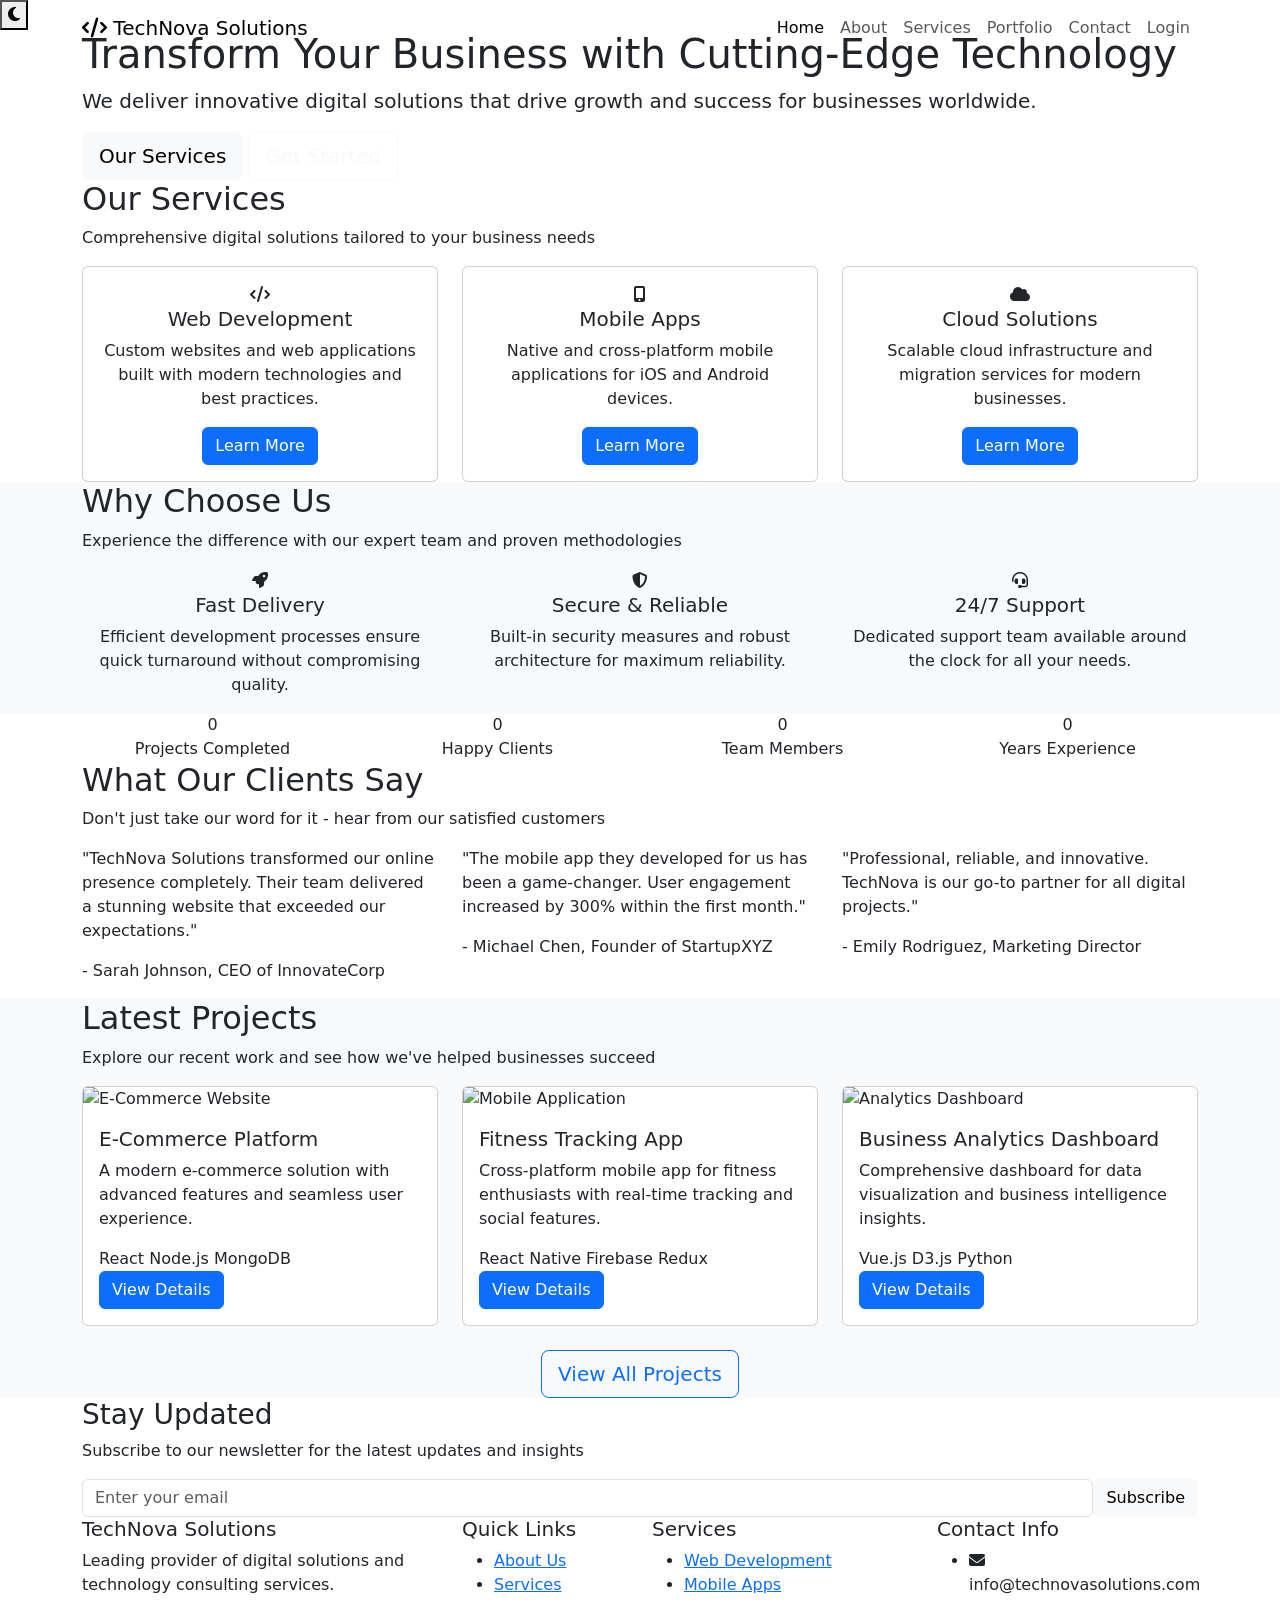
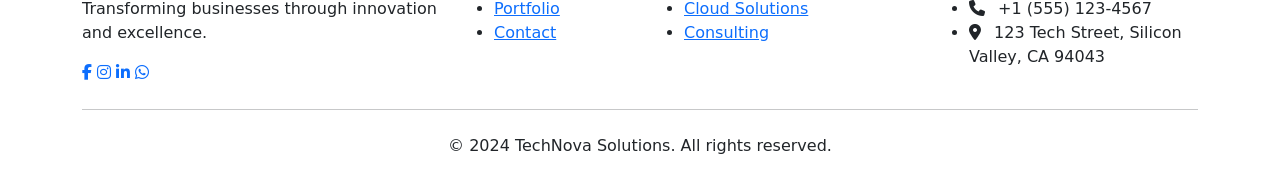
==== index.html @ acc78cc4 "Add files via upload" ====
<!DOCTYPE html>
<html lang="en">
<head>
  <meta charset="UTF-8">
  <meta name="viewport" content="width=device-width, initial-scale=1.0">
  <base href="/services/">
  <title>TechNova Solutions - Professional Services</title>
  <meta name="description" content="Leading provider of digital solutions, web development, and technology consulting services.">
  
  <!-- Bootstrap 5 CSS -->
  <link href="https://cdn.jsdelivr.net/npm/bootstrap@5.3.0/dist/css/bootstrap.min.css" rel="stylesheet">
  
  <!-- Font Awesome -->
  <link rel="stylesheet" href="https://cdnjs.cloudflare.com/ajax/libs/font-awesome/6.4.0/css/all.min.css">
  
  <!-- Custom CSS -->
  <link rel="stylesheet" href="css/styles.css">
</head>
<body>
  <!-- Navigation -->
  <nav class="navbar navbar-expand-lg navbar-light fixed-top">
    <div class="container">
      <a class="navbar-brand" href="index.html">
        <i class="fas fa-code"></i> TechNova Solutions
      </a>
      
      <button class="navbar-toggler" type="button" data-bs-toggle="collapse" data-bs-target="#navbarNav">
        <span class="navbar-toggler-icon"></span>
      </button>
      
      <div class="collapse navbar-collapse" id="navbarNav">
        <ul class="navbar-nav ms-auto">
          <li class="nav-item">
            <a class="nav-link active" href="#home">Home</a>
          </li>
          <li class="nav-item">
            <a class="nav-link" href="about.html">About</a>
          </li>
          <li class="nav-item">
            <a class="nav-link" href="services.html">Services</a>
          </li>
          <li class="nav-item">
            <a class="nav-link" href="portfolio.html">Portfolio</a>
          </li>
          <li class="nav-item">
            <a class="nav-link" href="contact.html">Contact</a>
          </li>
          <li class="nav-item">
            <a class="nav-link" href="login.html">Login</a>
          </li>
        </ul>
      </div>
    </div>
  </nav>

  <!-- Dark Mode Toggle -->
  <button id="theme-toggle" class="theme-toggle">
    <i class="fas fa-moon"></i>
  </button>

  <!-- Hero Section -->
  <section id="home" class="hero">
    <div class="container">
      <h1>Transform Your Business with Cutting-Edge Technology</h1>
      <p class="lead">We deliver innovative digital solutions that drive growth and success for businesses worldwide.</p>
      <div>
        <a href="#services" class="btn btn-light btn-lg">Our Services</a>
        <a href="contact.html" class="btn btn-outline-light btn-lg">Get Started</a>
      </div>
    </div>
  </section>

  <!-- Services Overview -->
  <section id="services-overview" class="section">
    <div class="container">
      <div class="section-title">
        <h2>Our Services</h2>
        <p>Comprehensive digital solutions tailored to your business needs</p>
      </div>
      
      <div class="row g-4">
        <div class="col-lg-4 col-md-6">
          <div class="card h-100">
            <div class="card-body text-center">
              <div class="service-icon mx-auto">
                <i class="fas fa-code"></i>
              </div>
              <h5 class="card-title">Web Development</h5>
              <p class="card-text">Custom websites and web applications built with modern technologies and best practices.</p>
              <a href="services.html" class="btn btn-primary">Learn More</a>
            </div>
          </div>
        </div>
        
        <div class="col-lg-4 col-md-6">
          <div class="card h-100">
            <div class="card-body text-center">
              <div class="service-icon mx-auto">
                <i class="fas fa-mobile-alt"></i>
              </div>
              <h5 class="card-title">Mobile Apps</h5>
              <p class="card-text">Native and cross-platform mobile applications for iOS and Android devices.</p>
              <a href="services.html" class="btn btn-primary">Learn More</a>
            </div>
          </div>
        </div>
        
        <div class="col-lg-4 col-md-6">
          <div class="card h-100">
            <div class="card-body text-center">
              <div class="service-icon mx-auto">
                <i class="fas fa-cloud"></i>
              </div>
              <h5 class="card-title">Cloud Solutions</h5>
              <p class="card-text">Scalable cloud infrastructure and migration services for modern businesses.</p>
              <a href="services.html" class="btn btn-primary">Learn More</a>
            </div>
          </div>
        </div>
      </div>
    </div>
  </section>

  <!-- Features Section -->
  <section class="section bg-light">
    <div class="container">
      <div class="section-title">
        <h2>Why Choose Us</h2>
        <p>Experience the difference with our expert team and proven methodologies</p>
      </div>
      
      <div class="row g-4">
        <div class="col-lg-4 col-md-6 text-center">
          <div class="feature-icon">
            <i class="fas fa-rocket"></i>
          </div>
          <h5>Fast Delivery</h5>
          <p>Efficient development processes ensure quick turnaround without compromising quality.</p>
        </div>
        
        <div class="col-lg-4 col-md-6 text-center">
          <div class="feature-icon">
            <i class="fas fa-shield-alt"></i>
          </div>
          <h5>Secure & Reliable</h5>
          <p>Built-in security measures and robust architecture for maximum reliability.</p>
        </div>
        
        <div class="col-lg-4 col-md-6 text-center">
          <div class="feature-icon">
            <i class="fas fa-headset"></i>
          </div>
          <h5>24/7 Support</h5>
          <p>Dedicated support team available around the clock for all your needs.</p>
        </div>
      </div>
    </div>
  </section>

  <!-- Statistics Section -->
  <section class="stats">
    <div class="container">
      <div class="row text-center">
        <div class="col-lg-3 col-md-6">
          <div class="stat-item">
            <div class="stat-number counter" data-target="500">0</div>
            <div class="stat-label">Projects Completed</div>
          </div>
        </div>
        
        <div class="col-lg-3 col-md-6">
          <div class="stat-item">
            <div class="stat-number counter" data-target="250">0</div>
            <div class="stat-label">Happy Clients</div>
          </div>
        </div>
        
        <div class="col-lg-3 col-md-6">
          <div class="stat-item">
            <div class="stat-number counter" data-target="50">0</div>
            <div class="stat-label">Team Members</div>
          </div>
        </div>
        
        <div class="col-lg-3 col-md-6">
          <div class="stat-item">
            <div class="stat-number counter" data-target="5">0</div>
            <div class="stat-label">Years Experience</div>
          </div>
        </div>
      </div>
    </div>
  </section>

  <!-- Testimonials -->
  <section class="section">
    <div class="container">
      <div class="section-title">
        <h2>What Our Clients Say</h2>
        <p>Don't just take our word for it - hear from our satisfied customers</p>
      </div>
      
      <div class="row">
        <div class="col-lg-4">
          <div class="testimonial">
            <p class="testimonial-text">"TechNova Solutions transformed our online presence completely. Their team delivered a stunning website that exceeded our expectations."</p>
            <p class="testimonial-author">- Sarah Johnson, CEO of InnovateCorp</p>
          </div>
        </div>
        
        <div class="col-lg-4">
          <div class="testimonial">
            <p class="testimonial-text">"The mobile app they developed for us has been a game-changer. User engagement increased by 300% within the first month."</p>
            <p class="testimonial-author">- Michael Chen, Founder of StartupXYZ</p>
          </div>
        </div>
        
        <div class="col-lg-4">
          <div class="testimonial">
            <p class="testimonial-text">"Professional, reliable, and innovative. TechNova is our go-to partner for all digital projects."</p>
            <p class="testimonial-author">- Emily Rodriguez, Marketing Director</p>
          </div>
        </div>
      </div>
    </div>
  </section>

  <!-- Latest Projects Preview -->
  <section class="section bg-light">
    <div class="container">
      <div class="section-title">
        <h2>Latest Projects</h2>
        <p>Explore our recent work and see how we've helped businesses succeed</p>
      </div>
      
      <div class="row g-4">
        <div class="col-lg-4 col-md-6">
          <div class="card portfolio-item">
            <img src="https://via.placeholder.com/400x250/4F46E5/FFFFFF?text=E-Commerce+Site" alt="E-Commerce Website" class="card-img-top">
            <div class="card-body">
              <h5 class="card-title">E-Commerce Platform</h5>
              <p class="card-text">A modern e-commerce solution with advanced features and seamless user experience.</p>
              <div class="portfolio-tech">
                <span>React</span>
                <span>Node.js</span>
                <span>MongoDB</span>
              </div>
              <a href="portfolio.html" class="btn btn-primary">View Details</a>
            </div>
          </div>
        </div>
        
        <div class="col-lg-4 col-md-6">
          <div class="card portfolio-item">
            <img src="https://via.placeholder.com/400x250/06B6D4/FFFFFF?text=Mobile+App" alt="Mobile Application" class="card-img-top">
            <div class="card-body">
              <h5 class="card-title">Fitness Tracking App</h5>
              <p class="card-text">Cross-platform mobile app for fitness enthusiasts with real-time tracking and social features.</p>
              <div class="portfolio-tech">
                <span>React Native</span>
                <span>Firebase</span>
                <span>Redux</span>
              </div>
              <a href="portfolio.html" class="btn btn-primary">View Details</a>
            </div>
          </div>
        </div>
        
        <div class="col-lg-4 col-md-6">
          <div class="card portfolio-item">
            <img src="https://via.placeholder.com/400x250/22C55E/FFFFFF?text=Dashboard" alt="Analytics Dashboard" class="card-img-top">
            <div class="card-body">
              <h5 class="card-title">Business Analytics Dashboard</h5>
              <p class="card-text">Comprehensive dashboard for data visualization and business intelligence insights.</p>
              <div class="portfolio-tech">
                <span>Vue.js</span>
                <span>D3.js</span>
                <span>Python</span>
              </div>
              <a href="portfolio.html" class="btn btn-primary">View Details</a>
            </div>
          </div>
        </div>
      </div>
      
      <div class="text-center mt-4">
        <a href="portfolio.html" class="btn btn-outline-primary btn-lg">View All Projects</a>
      </div>
    </div>
  </section>

  <!-- Newsletter Section -->
  <section class="newsletter">
    <div class="container">
      <h3>Stay Updated</h3>
      <p>Subscribe to our newsletter for the latest updates and insights</p>
      <form class="newsletter-form d-flex">
        <input type="email" class="form-control" placeholder="Enter your email" required>
        <button type="submit" class="btn btn-light">Subscribe</button>
      </form>
    </div>
  </section>

  <!-- Footer -->
  <footer class="footer">
    <div class="container">
      <div class="row">
        <div class="col-lg-4 col-md-6">
          <h5>TechNova Solutions</h5>
          <p>Leading provider of digital solutions and technology consulting services. Transforming businesses through innovation and excellence.</p>
          <div class="social-icons">
            <a href="https://facebook.com/technovasolutions" target="_blank"><i class="fab fa-facebook-f"></i></a>
            <a href="https://instagram.com/technovasolutions" target="_blank"><i class="fab fa-instagram"></i></a>
            <a href="https://linkedin.com/company/technovasolutions" target="_blank"><i class="fab fa-linkedin-in"></i></a>
            <a href="https://wa.me/1234567890" target="_blank"><i class="fab fa-whatsapp"></i></a>
          </div>
        </div>
        
        <div class="col-lg-2 col-md-6">
          <h5>Quick Links</h5>
          <ul class="footer-links">
            <li><a href="about.html">About Us</a></li>
            <li><a href="services.html">Services</a></li>
            <li><a href="portfolio.html">Portfolio</a></li>
            <li><a href="contact.html">Contact</a></li>
          </ul>
        </div>
        
        <div class="col-lg-3 col-md-6">
          <h5>Services</h5>
          <ul class="footer-links">
            <li><a href="services.html">Web Development</a></li>
            <li><a href="services.html">Mobile Apps</a></li>
            <li><a href="services.html">Cloud Solutions</a></li>
            <li><a href="services.html">Consulting</a></li>
          </ul>
        </div>
        
        <div class="col-lg-3 col-md-6">
          <h5>Contact Info</h5>
          <ul class="footer-links">
            <li><i class="fas fa-envelope me-2"></i> info@technovasolutions.com</li>
            <li><i class="fas fa-phone me-2"></i> +1 (555) 123-4567</li>
            <li><i class="fas fa-map-marker-alt me-2"></i> 123 Tech Street, Silicon Valley, CA 94043</li>
          </ul>
        </div>
      </div>
      
      <hr class="my-4">
      
      <div class="text-center">
        <p>&copy; 2024 TechNova Solutions. All rights reserved.</p>
      </div>
    </div>
  </footer>

  <!-- Bootstrap 5 JS -->
  <script src="https://cdn.jsdelivr.net/npm/bootstrap@5.3.0/dist/js/bootstrap.bundle.min.js"></script>
  
  <!-- Custom JS -->
  <script src="js/script.js"></script>
</body>
</html>
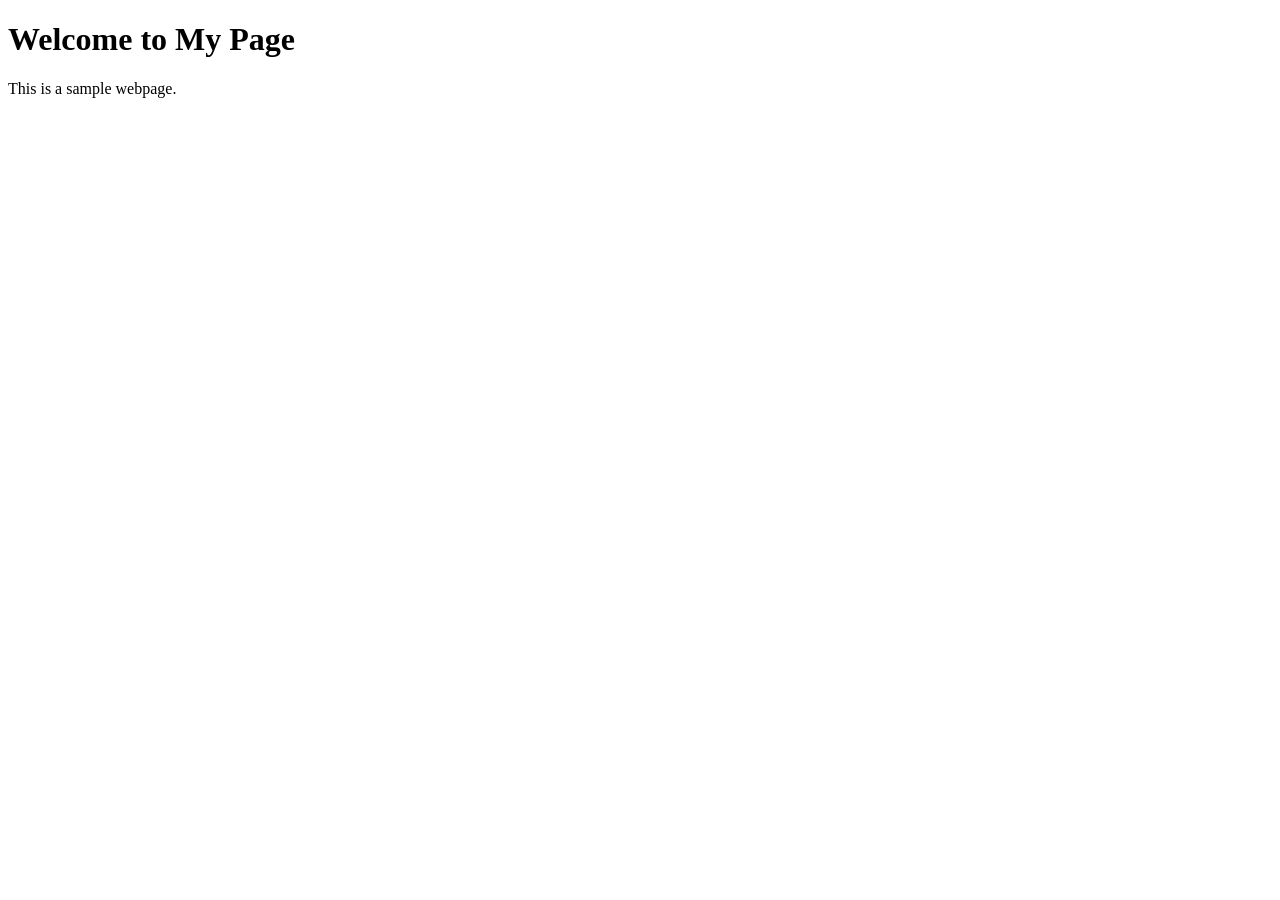
==== commit 6b7bc9e9: "Removed <base href="/services/"> tag to fix CSS and JS loading issue." ====
--- a/index.html
+++ b/index.html
@@ -1,363 +1,14 @@
-<!DOCTYPE html>
-<html lang="en">
-<head>
-  <meta charset="UTF-8">
-  <meta name="viewport" content="width=device-width, initial-scale=1.0">
-  <base href="/services/">
-  <title>TechNova Solutions - Professional Services</title>
-  <meta name="description" content="Leading provider of digital solutions, web development, and technology consulting services.">
-  
-  <!-- Bootstrap 5 CSS -->
-  <link href="https://cdn.jsdelivr.net/npm/bootstrap@5.3.0/dist/css/bootstrap.min.css" rel="stylesheet">
-  
-  <!-- Font Awesome -->
-  <link rel="stylesheet" href="https://cdnjs.cloudflare.com/ajax/libs/font-awesome/6.4.0/css/all.min.css">
-  
-  <!-- Custom CSS -->
-  <link rel="stylesheet" href="css/styles.css">
-</head>
-<body>
-  <!-- Navigation -->
-  <nav class="navbar navbar-expand-lg navbar-light fixed-top">
-    <div class="container">
-      <a class="navbar-brand" href="index.html">
-        <i class="fas fa-code"></i> TechNova Solutions
-      </a>
-      
-      <button class="navbar-toggler" type="button" data-bs-toggle="collapse" data-bs-target="#navbarNav">
-        <span class="navbar-toggler-icon"></span>
-      </button>
-      
-      <div class="collapse navbar-collapse" id="navbarNav">
-        <ul class="navbar-nav ms-auto">
-          <li class="nav-item">
-            <a class="nav-link active" href="#home">Home</a>
-          </li>
-          <li class="nav-item">
-            <a class="nav-link" href="about.html">About</a>
-          </li>
-          <li class="nav-item">
-            <a class="nav-link" href="services.html">Services</a>
-          </li>
-          <li class="nav-item">
-            <a class="nav-link" href="portfolio.html">Portfolio</a>
-          </li>
-          <li class="nav-item">
-            <a class="nav-link" href="contact.html">Contact</a>
-          </li>
-          <li class="nav-item">
-            <a class="nav-link" href="login.html">Login</a>
-          </li>
-        </ul>
-      </div>
-    </div>
-  </nav>
-
-  <!-- Dark Mode Toggle -->
-  <button id="theme-toggle" class="theme-toggle">
-    <i class="fas fa-moon"></i>
-  </button>
-
-  <!-- Hero Section -->
-  <section id="home" class="hero">
-    <div class="container">
-      <h1>Transform Your Business with Cutting-Edge Technology</h1>
-      <p class="lead">We deliver innovative digital solutions that drive growth and success for businesses worldwide.</p>
-      <div>
-        <a href="#services" class="btn btn-light btn-lg">Our Services</a>
-        <a href="contact.html" class="btn btn-outline-light btn-lg">Get Started</a>
-      </div>
-    </div>
-  </section>
-
-  <!-- Services Overview -->
-  <section id="services-overview" class="section">
-    <div class="container">
-      <div class="section-title">
-        <h2>Our Services</h2>
-        <p>Comprehensive digital solutions tailored to your business needs</p>
-      </div>
-      
-      <div class="row g-4">
-        <div class="col-lg-4 col-md-6">
-          <div class="card h-100">
-            <div class="card-body text-center">
-              <div class="service-icon mx-auto">
-                <i class="fas fa-code"></i>
-              </div>
-              <h5 class="card-title">Web Development</h5>
-              <p class="card-text">Custom websites and web applications built with modern technologies and best practices.</p>
-              <a href="services.html" class="btn btn-primary">Learn More</a>
-            </div>
-          </div>
-        </div>
-        
-        <div class="col-lg-4 col-md-6">
-          <div class="card h-100">
-            <div class="card-body text-center">
-              <div class="service-icon mx-auto">
-                <i class="fas fa-mobile-alt"></i>
-              </div>
-              <h5 class="card-title">Mobile Apps</h5>
-              <p class="card-text">Native and cross-platform mobile applications for iOS and Android devices.</p>
-              <a href="services.html" class="btn btn-primary">Learn More</a>
-            </div>
-          </div>
-        </div>
-        
-        <div class="col-lg-4 col-md-6">
-          <div class="card h-100">
-            <div class="card-body text-center">
-              <div class="service-icon mx-auto">
-                <i class="fas fa-cloud"></i>
-              </div>
-              <h5 class="card-title">Cloud Solutions</h5>
-              <p class="card-text">Scalable cloud infrastructure and migration services for modern businesses.</p>
-              <a href="services.html" class="btn btn-primary">Learn More</a>
-            </div>
-          </div>
-        </div>
-      </div>
-    </div>
-  </section>
-
-  <!-- Features Section -->
-  <section class="section bg-light">
-    <div class="container">
-      <div class="section-title">
-        <h2>Why Choose Us</h2>
-        <p>Experience the difference with our expert team and proven methodologies</p>
-      </div>
-      
-      <div class="row g-4">
-        <div class="col-lg-4 col-md-6 text-center">
-          <div class="feature-icon">
-            <i class="fas fa-rocket"></i>
-          </div>
-          <h5>Fast Delivery</h5>
-          <p>Efficient development processes ensure quick turnaround without compromising quality.</p>
-        </div>
-        
-        <div class="col-lg-4 col-md-6 text-center">
-          <div class="feature-icon">
-            <i class="fas fa-shield-alt"></i>
-          </div>
-          <h5>Secure & Reliable</h5>
-          <p>Built-in security measures and robust architecture for maximum reliability.</p>
-        </div>
-        
-        <div class="col-lg-4 col-md-6 text-center">
-          <div class="feature-icon">
-            <i class="fas fa-headset"></i>
-          </div>
-          <h5>24/7 Support</h5>
-          <p>Dedicated support team available around the clock for all your needs.</p>
-        </div>
-      </div>
-    </div>
-  </section>
-
-  <!-- Statistics Section -->
-  <section class="stats">
-    <div class="container">
-      <div class="row text-center">
-        <div class="col-lg-3 col-md-6">
-          <div class="stat-item">
-            <div class="stat-number counter" data-target="500">0</div>
-            <div class="stat-label">Projects Completed</div>
-          </div>
-        </div>
-        
-        <div class="col-lg-3 col-md-6">
-          <div class="stat-item">
-            <div class="stat-number counter" data-target="250">0</div>
-            <div class="stat-label">Happy Clients</div>
-          </div>
-        </div>
-        
-        <div class="col-lg-3 col-md-6">
-          <div class="stat-item">
-            <div class="stat-number counter" data-target="50">0</div>
-            <div class="stat-label">Team Members</div>
-          </div>
-        </div>
-        
-        <div class="col-lg-3 col-md-6">
-          <div class="stat-item">
-            <div class="stat-number counter" data-target="5">0</div>
-            <div class="stat-label">Years Experience</div>
-          </div>
-        </div>
-      </div>
-    </div>
-  </section>
-
-  <!-- Testimonials -->
-  <section class="section">
-    <div class="container">
-      <div class="section-title">
-        <h2>What Our Clients Say</h2>
-        <p>Don't just take our word for it - hear from our satisfied customers</p>
-      </div>
-      
-      <div class="row">
-        <div class="col-lg-4">
-          <div class="testimonial">
-            <p class="testimonial-text">"TechNova Solutions transformed our online presence completely. Their team delivered a stunning website that exceeded our expectations."</p>
-            <p class="testimonial-author">- Sarah Johnson, CEO of InnovateCorp</p>
-          </div>
-        </div>
-        
-        <div class="col-lg-4">
-          <div class="testimonial">
-            <p class="testimonial-text">"The mobile app they developed for us has been a game-changer. User engagement increased by 300% within the first month."</p>
-            <p class="testimonial-author">- Michael Chen, Founder of StartupXYZ</p>
-          </div>
-        </div>
-        
-        <div class="col-lg-4">
-          <div class="testimonial">
-            <p class="testimonial-text">"Professional, reliable, and innovative. TechNova is our go-to partner for all digital projects."</p>
-            <p class="testimonial-author">- Emily Rodriguez, Marketing Director</p>
-          </div>
-        </div>
-      </div>
-    </div>
-  </section>
-
-  <!-- Latest Projects Preview -->
-  <section class="section bg-light">
-    <div class="container">
-      <div class="section-title">
-        <h2>Latest Projects</h2>
-        <p>Explore our recent work and see how we've helped businesses succeed</p>
-      </div>
-      
-      <div class="row g-4">
-        <div class="col-lg-4 col-md-6">
-          <div class="card portfolio-item">
-            <img src="https://via.placeholder.com/400x250/4F46E5/FFFFFF?text=E-Commerce+Site" alt="E-Commerce Website" class="card-img-top">
-            <div class="card-body">
-              <h5 class="card-title">E-Commerce Platform</h5>
-              <p class="card-text">A modern e-commerce solution with advanced features and seamless user experience.</p>
-              <div class="portfolio-tech">
-                <span>React</span>
-                <span>Node.js</span>
-                <span>MongoDB</span>
-              </div>
-              <a href="portfolio.html" class="btn btn-primary">View Details</a>
-            </div>
-          </div>
-        </div>
-        
-        <div class="col-lg-4 col-md-6">
-          <div class="card portfolio-item">
-            <img src="https://via.placeholder.com/400x250/06B6D4/FFFFFF?text=Mobile+App" alt="Mobile Application" class="card-img-top">
-            <div class="card-body">
-              <h5 class="card-title">Fitness Tracking App</h5>
-              <p class="card-text">Cross-platform mobile app for fitness enthusiasts with real-time tracking and social features.</p>
-              <div class="portfolio-tech">
-                <span>React Native</span>
-                <span>Firebase</span>
-                <span>Redux</span>
-              </div>
-              <a href="portfolio.html" class="btn btn-primary">View Details</a>
-            </div>
-          </div>
-        </div>
-        
-        <div class="col-lg-4 col-md-6">
-          <div class="card portfolio-item">
-            <img src="https://via.placeholder.com/400x250/22C55E/FFFFFF?text=Dashboard" alt="Analytics Dashboard" class="card-img-top">
-            <div class="card-body">
-              <h5 class="card-title">Business Analytics Dashboard</h5>
-              <p class="card-text">Comprehensive dashboard for data visualization and business intelligence insights.</p>
-              <div class="portfolio-tech">
-                <span>Vue.js</span>
-                <span>D3.js</span>
-                <span>Python</span>
-              </div>
-              <a href="portfolio.html" class="btn btn-primary">View Details</a>
-            </div>
-          </div>
-        </div>
-      </div>
-      
-      <div class="text-center mt-4">
-        <a href="portfolio.html" class="btn btn-outline-primary btn-lg">View All Projects</a>
-      </div>
-    </div>
-  </section>
-
-  <!-- Newsletter Section -->
-  <section class="newsletter">
-    <div class="container">
-      <h3>Stay Updated</h3>
-      <p>Subscribe to our newsletter for the latest updates and insights</p>
-      <form class="newsletter-form d-flex">
-        <input type="email" class="form-control" placeholder="Enter your email" required>
-        <button type="submit" class="btn btn-light">Subscribe</button>
-      </form>
-    </div>
-  </section>
-
-  <!-- Footer -->
-  <footer class="footer">
-    <div class="container">
-      <div class="row">
-        <div class="col-lg-4 col-md-6">
-          <h5>TechNova Solutions</h5>
-          <p>Leading provider of digital solutions and technology consulting services. Transforming businesses through innovation and excellence.</p>
-          <div class="social-icons">
-            <a href="https://facebook.com/technovasolutions" target="_blank"><i class="fab fa-facebook-f"></i></a>
-            <a href="https://instagram.com/technovasolutions" target="_blank"><i class="fab fa-instagram"></i></a>
-            <a href="https://linkedin.com/company/technovasolutions" target="_blank"><i class="fab fa-linkedin-in"></i></a>
-            <a href="https://wa.me/1234567890" target="_blank"><i class="fab fa-whatsapp"></i></a>
-          </div>
-        </div>
-        
-        <div class="col-lg-2 col-md-6">
-          <h5>Quick Links</h5>
-          <ul class="footer-links">
-            <li><a href="about.html">About Us</a></li>
-            <li><a href="services.html">Services</a></li>
-            <li><a href="portfolio.html">Portfolio</a></li>
-            <li><a href="contact.html">Contact</a></li>
-          </ul>
-        </div>
-        
-        <div class="col-lg-3 col-md-6">
-          <h5>Services</h5>
-          <ul class="footer-links">
-            <li><a href="services.html">Web Development</a></li>
-            <li><a href="services.html">Mobile Apps</a></li>
-            <li><a href="services.html">Cloud Solutions</a></li>
-            <li><a href="services.html">Consulting</a></li>
-          </ul>
-        </div>
-        
-        <div class="col-lg-3 col-md-6">
-          <h5>Contact Info</h5>
-          <ul class="footer-links">
-            <li><i class="fas fa-envelope me-2"></i> info@technovasolutions.com</li>
-            <li><i class="fas fa-phone me-2"></i> +1 (555) 123-4567</li>
-            <li><i class="fas fa-map-marker-alt me-2"></i> 123 Tech Street, Silicon Valley, CA 94043</li>
-          </ul>
-        </div>
-      </div>
-      
-      <hr class="my-4">
-      
-      <div class="text-center">
-        <p>&copy; 2024 TechNova Solutions. All rights reserved.</p>
-      </div>
-    </div>
-  </footer>
-
-  <!-- Bootstrap 5 JS -->
-  <script src="https://cdn.jsdelivr.net/npm/bootstrap@5.3.0/dist/js/bootstrap.bundle.min.js"></script>
-  
-  <!-- Custom JS -->
-  <script src="js/script.js"></script>
-</body>
+<!DOCTYPE html>
+<html>
+<head>
+    <title>My Page</title>
+    <meta charset="utf-8">
+    <meta name="viewport" content="width=device-width, initial-scale=1">
+    <link rel="stylesheet" href="styles.css">
+    <script src="script.js"></script>
+</head>
+<body>
+    <h1>Welcome to My Page</h1>
+    <p>This is a sample webpage.</p>
+</body>
 </html>
